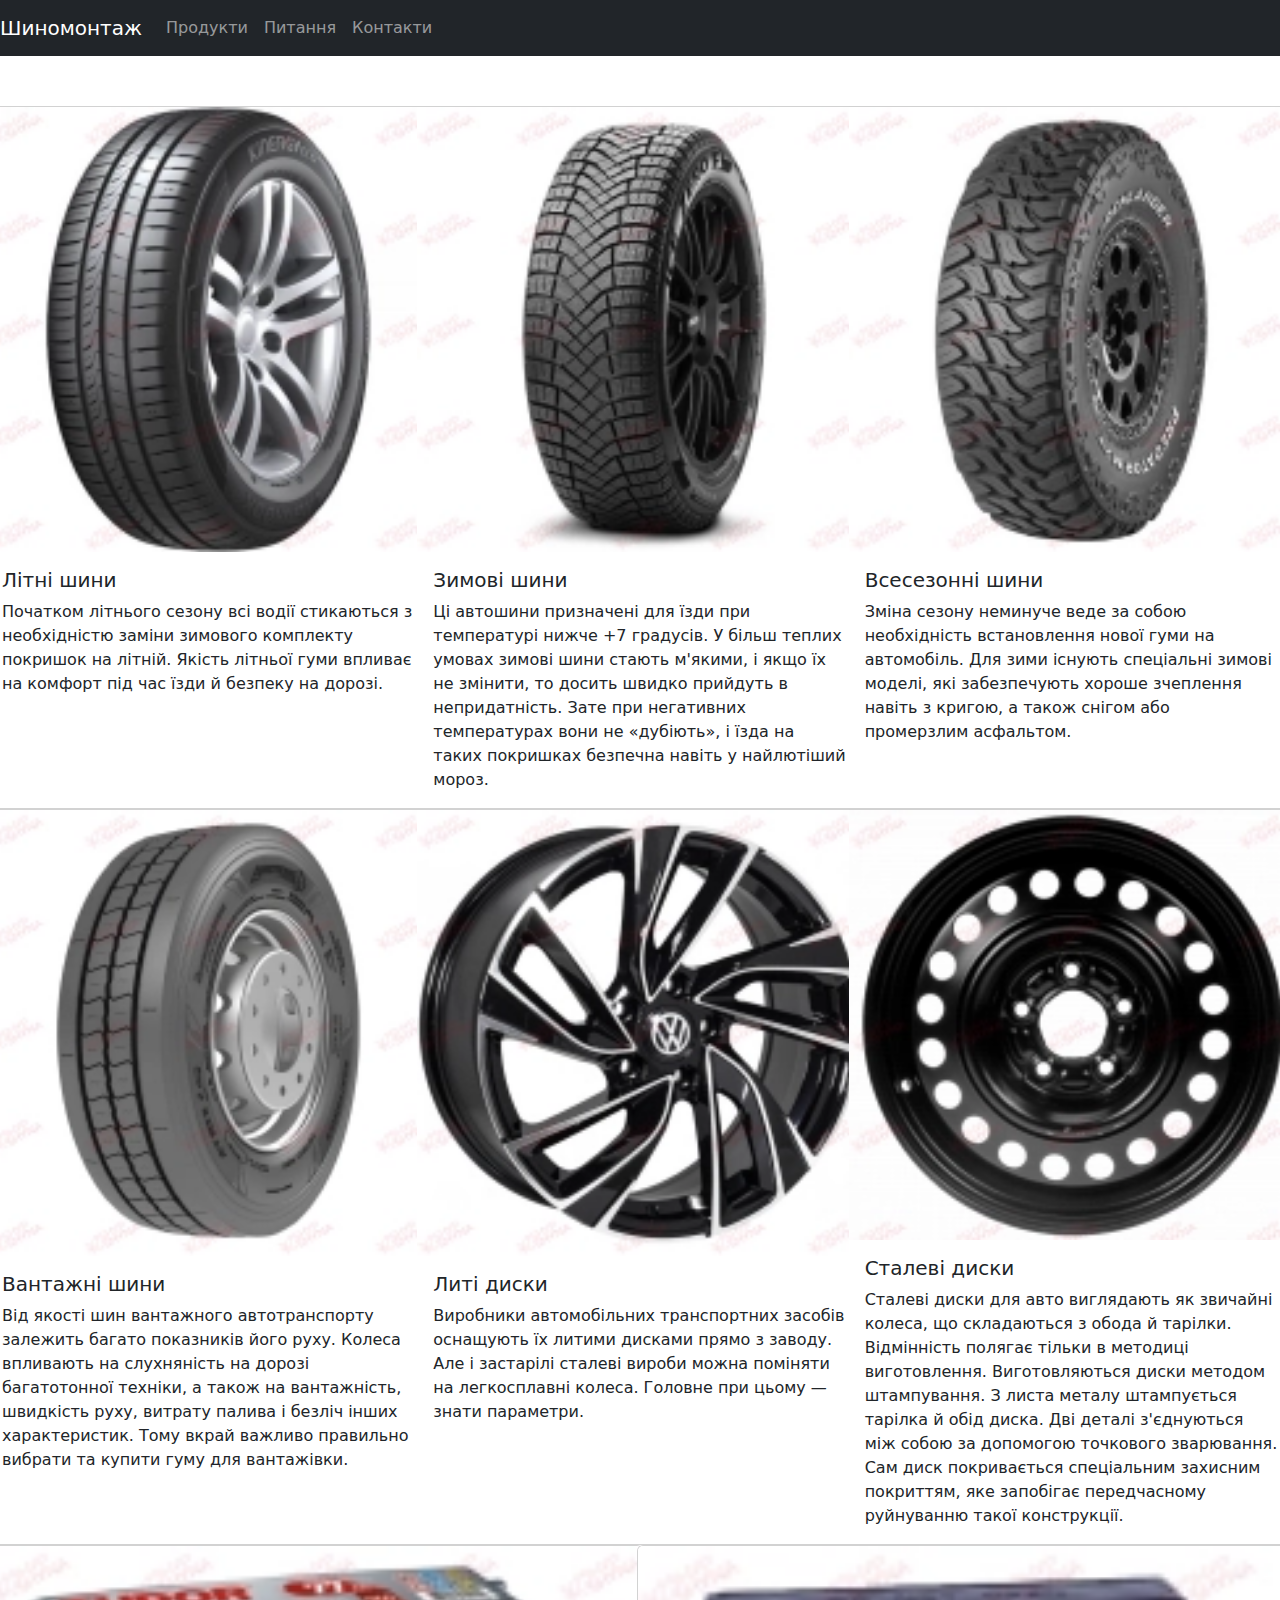
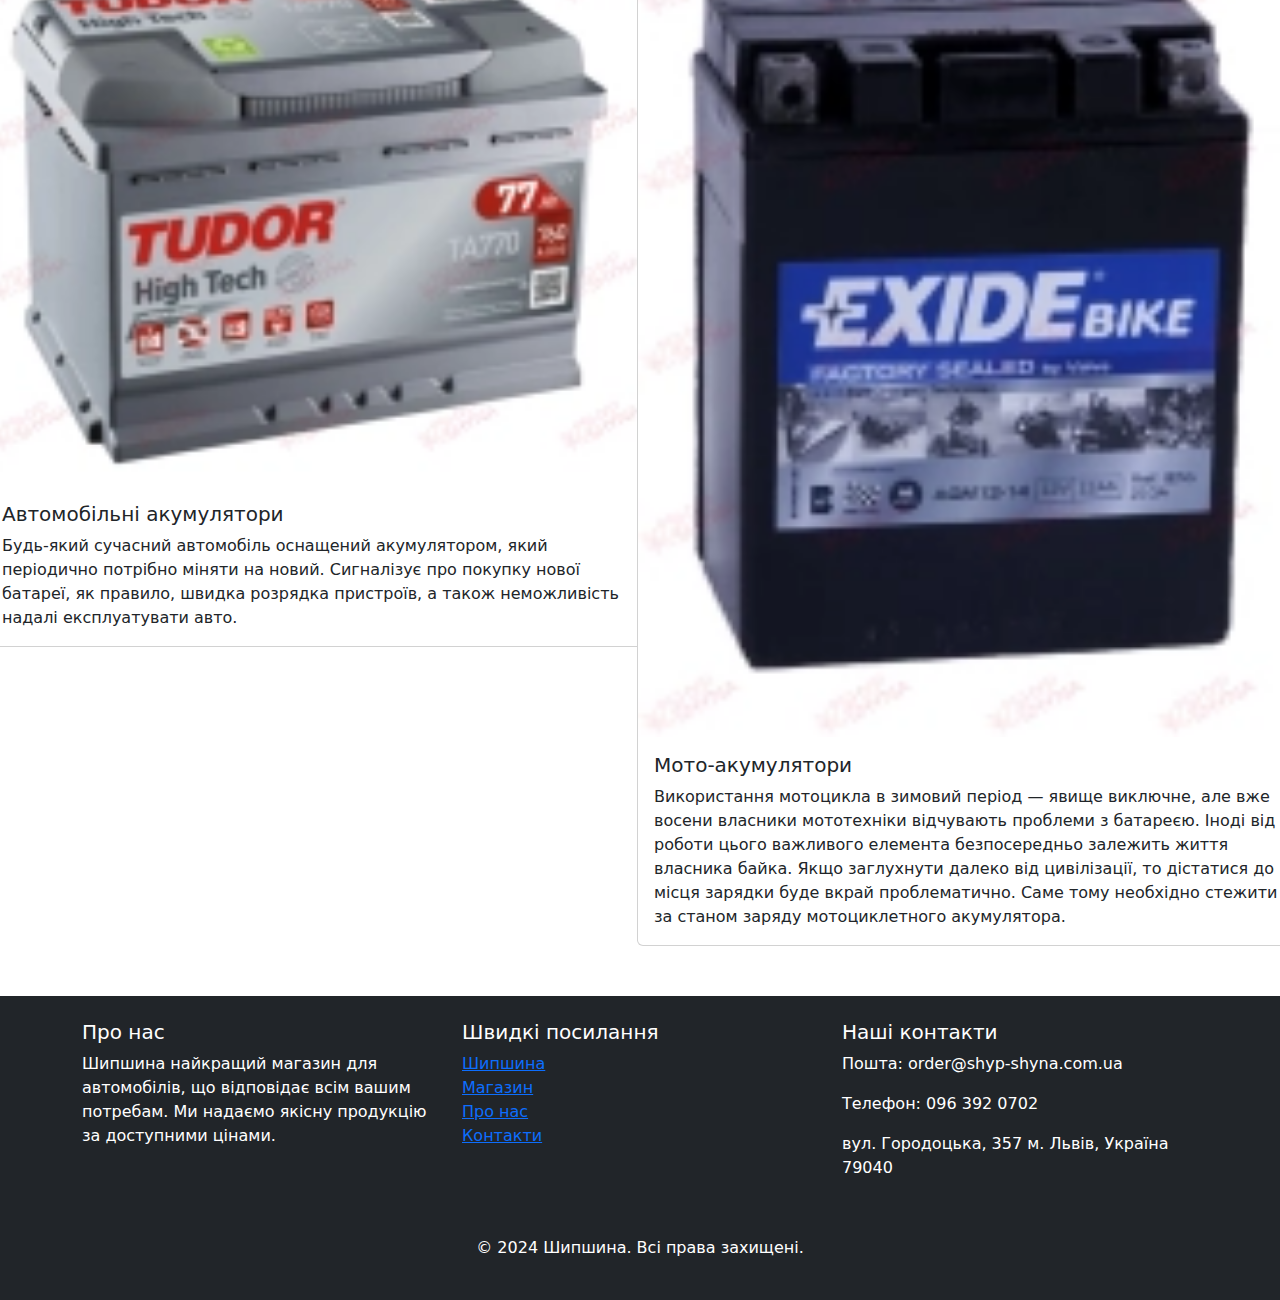
==== products.html @ cd7d677a "?" ====
<!DOCTYPE html>
<html lang="en">
  <head>
    <meta charset="utf-8" />
    <meta name="viewport" content="width=device-width, initial-scale=1" />
    <title>Bootstrap demo</title>
    <link rel="stylesheet" href="./styles.css" />
    <link
      href="https://cdn.jsdelivr.net/npm/bootstrap@5.3.3/dist/css/bootstrap.min.css"
      rel="stylesheet"
      integrity="sha384-QWTKZyjpPEjISv5WaRU9OFeRpok6YctnYmDr5pNlyT2bRjXh0JMhjY6hW+ALEwIH"
      crossorigin="anonymous"
    />
  </head>
  <body>
    <header class="header">
      <nav class="navbar navbar-expand-lg navbar-dark bg-dark">
        <a class="navbar-brand" href="./index.html">Шиномонтаж</a>
        <button
          class="navbar-toggler"
          type="button"
          data-toggle="collapse"
          data-target="#navbarNav"
          aria-controls="navbarNav"
          aria-expanded="false"
          aria-label="Toggle navigation"
        >
          <span class="navbar-toggler-icon"></span>
        </button>
        <div class="collapse navbar-collapse" id="navbarNav">
          <ul class="navbar-nav ml-auto">
            <li class="nav-item">
              <a class="nav-link" href="/">Продукти</a>
            </li>
            <li class="nav-item">
              <a class="nav-link" href="/">Питання</a>
            </li>
            <li class="nav-item">
              <a class="nav-link" href="/">Контакти</a>
            </li>
          </ul>
        </div>
      </nav>
    </header>
    <main>
      <section class="card-section">
        <div class="card-group">
          <div class="card">
            <img
              width="50px"
              src="../images/shina.jpeg"
              class="card-img-top"
              alt="..."
            />
            <div class="card-body">
              <h5 class="card-title">Літні шини</h5>
              <p class="card-text">
                Початком літнього сезону всі водії стикаються з необхідністю
                заміни зимового комплекту покришок на літній. Якість літньої
                гуми впливає на комфорт під час їзди й безпеку на дорозі.
              </p>
            </div>
          </div>
          <div class="card">
            <img
              width="50px"
              src="../images/shina2.jpeg"
              class="card-img-top"
              alt="..."
            />
            <div class="card-body">
              <h5 class="card-title">Зимові шини</h5>
              <p class="card-text">
                Ці автошини призначені для їзди при температурі нижче +7
                градусів. У більш теплих умовах зимові шини стають м'якими, і
                якщо їх не змінити, то досить швидко прийдуть в непридатність.
                Зате при негативних температурах вони не «дубіють», і їзда на
                таких покришках безпечна навіть у найлютіший мороз.
              </p>
            </div>
          </div>
          <div class="card">
            <img
              width="50px"
              src="../images/shina3.jpeg"
              class="card-img-top"
              alt="..."
            />
            <div class="card-body">
              <h5 class="card-title">Всесезонні шини</h5>
              <p class="card-text">
                Зміна сезону неминуче веде за собою необхідність встановлення
                нової гуми на автомобіль. Для зими існують спеціальні зимові
                моделі, які забезпечують хороше зчеплення навіть з кригою, а
                також снігом або промерзлим асфальтом.
              </p>
            </div>
          </div>
        </div>
        <div class="card-group">
          <div class="card">
            <img src="../images/shyna5.jpeg" class="card-img-top" alt="..." />
            <div class="card-body">
              <h5 class="card-title">Вантажні шини</h5>
              <p class="card-text">
                Від якості шин вантажного автотранспорту залежить багато
                показників його руху. Колеса впливають на слухняність на дорозі
                багатотонної техніки, а також на вантажність, швидкість руху,
                витрату палива і безліч інших характеристик. Тому вкрай важливо
                правильно вибрати та купити гуму для вантажівки.
              </p>
            </div>
          </div>
          <div class="card">
            <img src="../images/disk.jpeg" class="card-img-top" alt="..." />
            <div class="card-body">
              <h5 class="card-title">Литі диски</h5>
              <p class="card-text">
                Виробники автомобільних транспортних засобів оснащують їх литими
                дисками прямо з заводу. Але і застарілі сталеві вироби можна
                поміняти на легкосплавні колеса. Головне при цьому — знати
                параметри.
              </p>
            </div>
          </div>
          <div class="card">
            <img src="../images/disk2.jpeg" class="card-img-top" alt="..." />
            <div class="card-body">
              <h5 class="card-title">Сталеві диски</h5>
              <p class="card-text">
                Сталеві диски для авто виглядають як звичайні колеса, що
                складаються з обода й тарілки. Відмінність полягає тільки в
                методиці виготовлення. Виготовляються диски методом штампування.
                З листа металу штампується тарілка й обід диска. Дві деталі
                з'єднуються між собою за допомогою точкового зварювання. Сам
                диск покривається спеціальним захисним покриттям, яке запобігає
                передчасному руйнуванню такої конструкції.
              </p>
            </div>
          </div>
        </div>
        <div class="row row-cols-1 row-cols-md-2 g-4">
          <div class="col">
            <div class="card">
              <img src="../images/akum.jpeg" class="card-img-top" alt="..." />
              <div class="card-body">
                <h5 class="card-title">Автомобільні акумулятори</h5>
                <p class="card-text">
                  Будь-який сучасний автомобіль оснащений акумулятором, який
                  періодично потрібно міняти на новий. Сигналізує про покупку
                  нової батареї, як правило, швидка розрядка пристроїв, а також
                  неможливість надалі експлуатувати авто.
                </p>
              </div>
            </div>
          </div>
          <div class="col">
            <div class="card">
              <img src="../images/akum2.jpeg" class="card-img-top" alt="..." />
              <div class="card-body">
                <h5 class="card-title">Мото-акумулятори</h5>
                <p class="card-text">
                  Використання мотоцикла в зимовий період — явище виключне, але
                  вже восени власники мототехніки відчувають проблеми з
                  батареєю. Іноді від роботи цього важливого елемента
                  безпосередньо залежить життя власника байка. Якщо заглухнути
                  далеко від цивілізації, то дістатися до місця зарядки буде
                  вкрай проблематично. Саме тому необхідно стежити за станом
                  заряду мотоциклетного акумулятора.
                </p>
              </div>
            </div>
          </div>
        </div>
      </section>
    </main>
    <footer class="bg-dark text-white py-4">
      <div class="container">
        <div class="row">
          <div class="col-md-4 mb-4">
            <h5>Про нас</h5>
            <p>
              Шипшина найкращий магазин для автомобілів, що відповідає всім
              вашим потребам. Ми надаємо якісну продукцію за доступними цінами.
            </p>
          </div>
          <div class="col-md-4 mb-4">
            <h5>Швидкі посилання</h5>
            <ul class="list-unstyled">
              <li><a href="#">Шипшина</a></li>
              <li><a href="#">Магазин</a></li>
              <li><a href="#">Про нас</a></li>
              <li><a href="#">Контакти</a></li>
            </ul>
          </div>
          <div class="col-md-4 mb-4">
            <h5>Наші контакти</h5>
            <p>Пошта: order@shyp-shyna.com.ua</p>
            <p>Телефон: 096 392 0702</p>
            <p>вул. Городоцька, 357 м. Львів, Україна 79040</p>
            <div class="footer-social">
              <a href="#"><i class="fab fa-facebook-f"></i></a>
              <a href="#"><i class="fab fa-twitter"></i></a>
              <a href="#"><i class="fab fa-instagram"></i></a>
              <a href="#"><i class="fab fa-linkedin-in"></i></a>
            </div>
          </div>
        </div>
        <div class="footer-bottom text-center mt-3">
          <p>&copy; 2024 Шипшина. Всі права захищені.</p>
        </div>
      </div>
    </footer>
    <script
      src="https://cdn.jsdelivr.net/npm/bootstrap@5.3.3/dist/js/bootstrap.bundle.min.js"
      integrity="sha384-YvpcrYf0tY3lHB60NNkmXc5s9fDVZLESaAA55NDzOxhy9GkcIdslK1eN7N6jIeHz"
      crossorigin="anonymous"
    ></script>
  </body>
</html>
---- styles.css ----
.card {
    display: flex;
    flex-wrap: wrap;
    margin-right: -15px;
    margin-left: -15px;
}

.card-section {
    padding-top: 50px;
    padding-bottom: 50px;
}
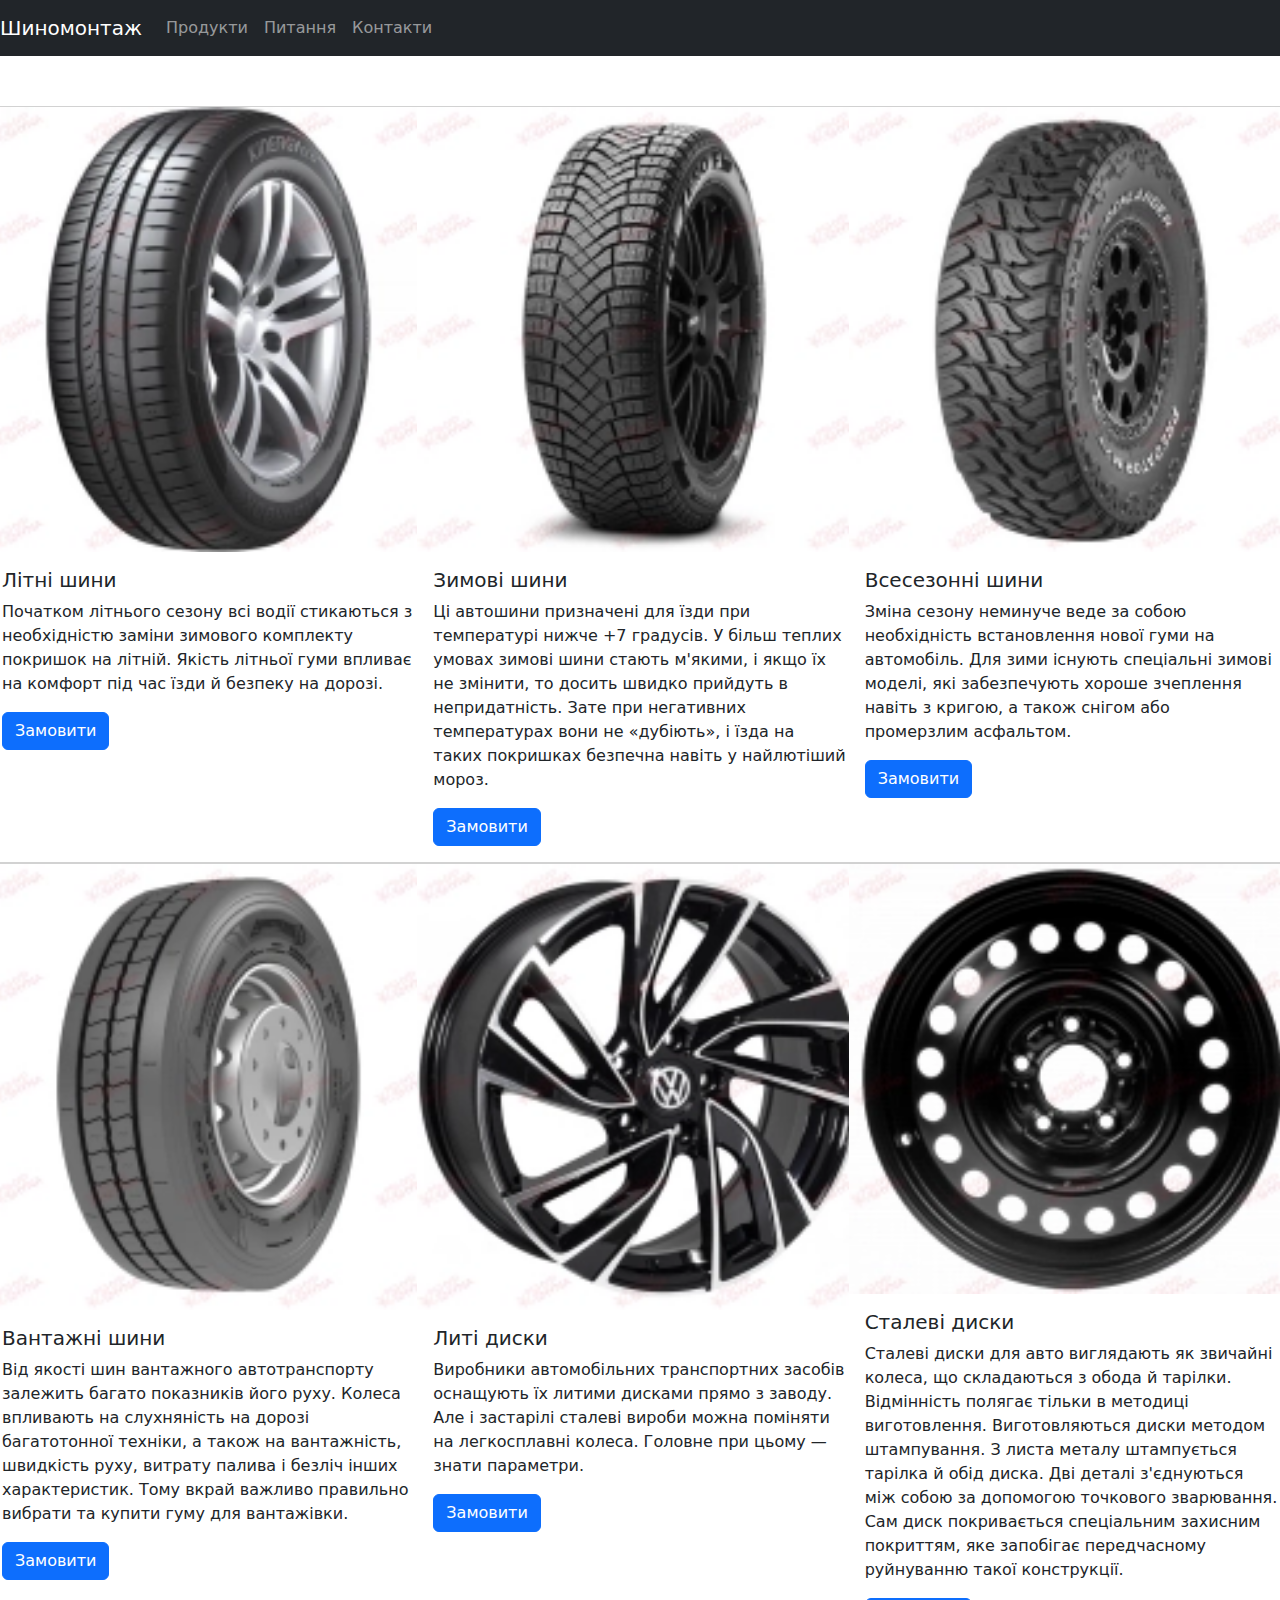
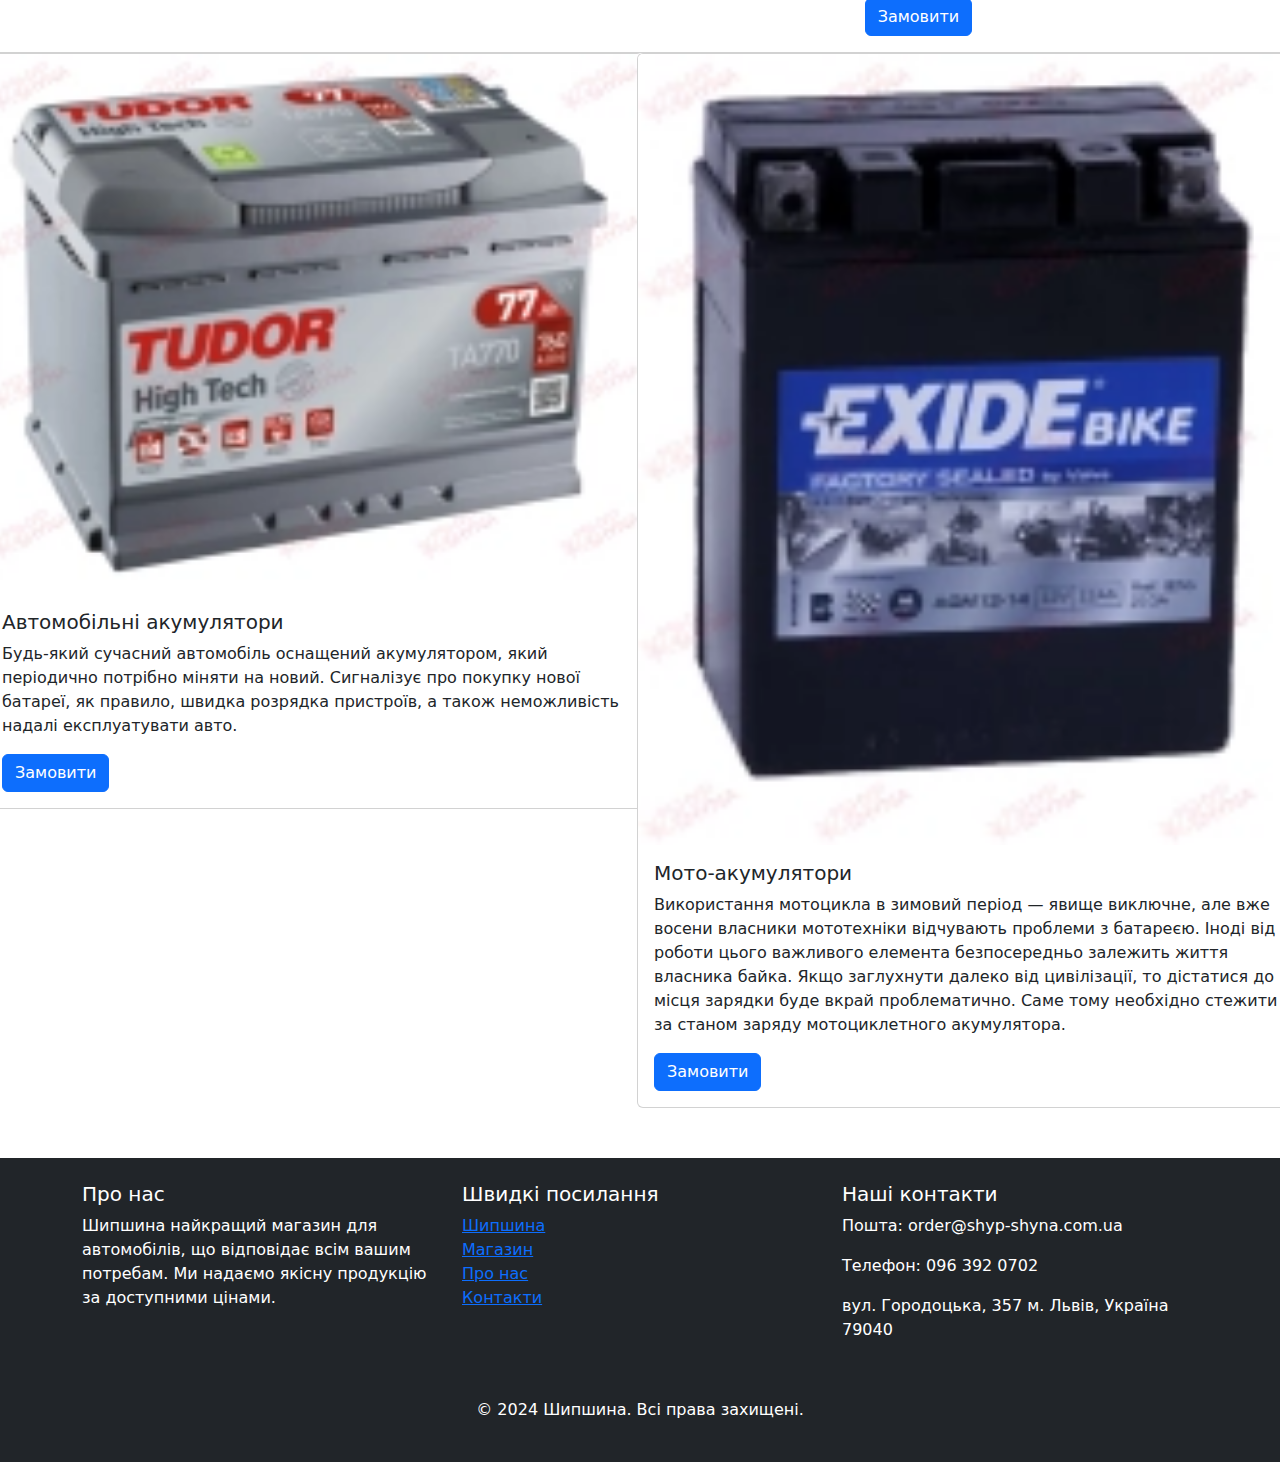
==== commit 9319b905: "*" ====
--- a/products.html
+++ b/products.html
@@ -48,7 +48,7 @@
           <div class="card">
             <img
               width="50px"
-              src="../images/shina.jpeg"
+              src="./images/shina.jpeg"
               class="card-img-top"
               alt="..."
             />
@@ -59,12 +59,19 @@
                 заміни зимового комплекту покришок на літній. Якість літньої
                 гуми впливає на комфорт під час їзди й безпеку на дорозі.
               </p>
+              <a
+                href="#"
+                class="btn btn-primary"
+                data-toggle="modal"
+                data-target="#buyModal"
+                >Замовити</a
+              >
             </div>
           </div>
           <div class="card">
             <img
               width="50px"
-              src="../images/shina2.jpeg"
+              src="./images/shina2.jpeg"
               class="card-img-top"
               alt="..."
             />
@@ -77,12 +84,19 @@
                 Зате при негативних температурах вони не «дубіють», і їзда на
                 таких покришках безпечна навіть у найлютіший мороз.
               </p>
+              <a
+                href="#"
+                class="btn btn-primary"
+                data-toggle="modal"
+                data-target="#buyModal"
+                >Замовити</a
+              >
             </div>
           </div>
           <div class="card">
             <img
               width="50px"
-              src="../images/shina3.jpeg"
+              src="./images/shina3.jpeg"
               class="card-img-top"
               alt="..."
             />
@@ -94,12 +108,19 @@
                 моделі, які забезпечують хороше зчеплення навіть з кригою, а
                 також снігом або промерзлим асфальтом.
               </p>
+              <a
+                href="#"
+                class="btn btn-primary"
+                data-toggle="modal"
+                data-target="#buyModal"
+                >Замовити</a
+              >
             </div>
           </div>
         </div>
         <div class="card-group">
           <div class="card">
-            <img src="../images/shyna5.jpeg" class="card-img-top" alt="..." />
+            <img src="./images/shyna5.jpeg" class="card-img-top" alt="..." />
             <div class="card-body">
               <h5 class="card-title">Вантажні шини</h5>
               <p class="card-text">
@@ -109,10 +130,17 @@
                 витрату палива і безліч інших характеристик. Тому вкрай важливо
                 правильно вибрати та купити гуму для вантажівки.
               </p>
-            </div>
-          </div>
-          <div class="card">
-            <img src="../images/disk.jpeg" class="card-img-top" alt="..." />
+              <a
+                href="#"
+                class="btn btn-primary"
+                data-toggle="modal"
+                data-target="#buyModal"
+                >Замовити</a
+              >
+            </div>
+          </div>
+          <div class="card">
+            <img src="./images/disk.jpeg" class="card-img-top" alt="..." />
             <div class="card-body">
               <h5 class="card-title">Литі диски</h5>
               <p class="card-text">
@@ -121,10 +149,17 @@
                 поміняти на легкосплавні колеса. Головне при цьому — знати
                 параметри.
               </p>
-            </div>
-          </div>
-          <div class="card">
-            <img src="../images/disk2.jpeg" class="card-img-top" alt="..." />
+              <a
+                href="#"
+                class="btn btn-primary"
+                data-toggle="modal"
+                data-target="#buyModal"
+                >Замовити</a
+              >
+            </div>
+          </div>
+          <div class="card">
+            <img src="./images/disk2.jpeg" class="card-img-top" alt="..." />
             <div class="card-body">
               <h5 class="card-title">Сталеві диски</h5>
               <p class="card-text">
@@ -136,13 +171,20 @@
                 диск покривається спеціальним захисним покриттям, яке запобігає
                 передчасному руйнуванню такої конструкції.
               </p>
+              <a
+                href="#"
+                class="btn btn-primary"
+                data-toggle="modal"
+                data-target="#buyModal"
+                >Замовити</a
+              >
             </div>
           </div>
         </div>
         <div class="row row-cols-1 row-cols-md-2 g-4">
           <div class="col">
             <div class="card">
-              <img src="../images/akum.jpeg" class="card-img-top" alt="..." />
+              <img src="./images/akum.jpeg" class="card-img-top" alt="..." />
               <div class="card-body">
                 <h5 class="card-title">Автомобільні акумулятори</h5>
                 <p class="card-text">
@@ -151,12 +193,19 @@
                   нової батареї, як правило, швидка розрядка пристроїв, а також
                   неможливість надалі експлуатувати авто.
                 </p>
+                <a
+                  href="#"
+                  class="btn btn-primary"
+                  data-toggle="modal"
+                  data-target="#buyModal"
+                  >Замовити</a
+                >
               </div>
             </div>
           </div>
           <div class="col">
             <div class="card">
-              <img src="../images/akum2.jpeg" class="card-img-top" alt="..." />
+              <img src="./images/akum2.jpeg" class="card-img-top" alt="..." />
               <div class="card-body">
                 <h5 class="card-title">Мото-акумулятори</h5>
                 <p class="card-text">
@@ -168,6 +217,13 @@
                   вкрай проблематично. Саме тому необхідно стежити за станом
                   заряду мотоциклетного акумулятора.
                 </p>
+                <a
+                  href="#"
+                  class="btn btn-primary"
+                  data-toggle="modal"
+                  data-target="#buyModal"
+                  >Замовити</a
+                >
               </div>
             </div>
           </div>
@@ -211,6 +267,75 @@
         </div>
       </div>
     </footer>
+
+    <div
+      class="modal fade"
+      id="buyModal"
+      tabindex="-1"
+      role="dialog"
+      aria-labelledby="buyModalLabel"
+      aria-hidden="true"
+    >
+      <div class="modal-dialog" role="document">
+        <div class="modal-content">
+          <div class="modal-header">
+            <h5 class="modal-title" id="buyModalLabel">Форма покупки</h5>
+            <button
+              type="button"
+              class="close"
+              data-dismiss="modal"
+              aria-label="Close"
+            >
+              <span aria-hidden="true">&times;</span>
+            </button>
+          </div>
+          <div class="modal-body">
+            <form>
+              <div class="form-group">
+                <label for="name">Ваше ім'я</label>
+                <input
+                  type="text"
+                  class="form-control"
+                  id="name"
+                  placeholder="Введіть ваше ім'я"
+                />
+              </div>
+              <div class="form-group">
+                <label for="email">Електронна пошта</label>
+                <input
+                  type="email"
+                  class="form-control"
+                  id="email"
+                  placeholder="Введіть вашу електронну пошту"
+                />
+              </div>
+              <div class="form-group">
+                <label for="phone">Телефон</label>
+                <input
+                  type="tel"
+                  class="form-control"
+                  id="phone"
+                  placeholder="Введіть ваш телефон"
+                />
+              </div>
+              <div class="form-group">
+                <label for="feedback">Відгук</label>
+                <textarea
+                  class="form-control"
+                  id="feedback"
+                  rows="4"
+                  placeholder="Ваш відгук"
+                ></textarea>
+              </div>
+              <button type="submit" class="btn btn-primary">Відправити</button>
+            </form>
+          </div>
+        </div>
+      </div>
+    </div>
+    <script src="https://code.jquery.com/jquery-3.5.1.slim.min.js"></script>
+    <script src="https://cdn.jsdelivr.net/npm/@popperjs/core@2.9.3/dist/umd/popper.min.js"></script>
+    <script src="https://stackpath.bootstrapcdn.com/bootstrap/4.5.2/js/bootstrap.min.js"></script>
     <script
       src="https://cdn.jsdelivr.net/npm/bootstrap@5.3.3/dist/js/bootstrap.bundle.min.js"
       integrity="sha384-YvpcrYf0tY3lHB60NNkmXc5s9fDVZLESaAA55NDzOxhy9GkcIdslK1eN7N6jIeHz"
